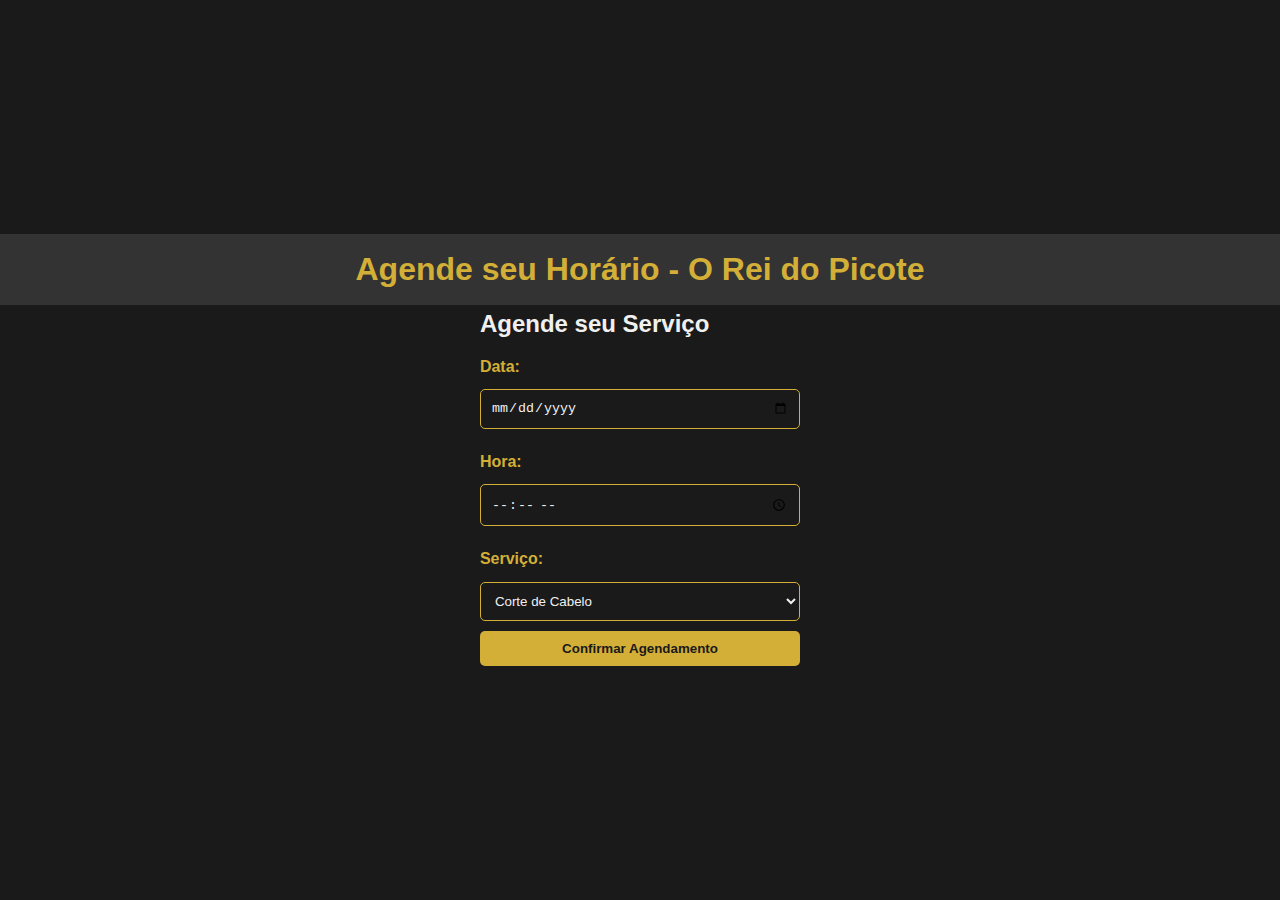
==== Barbearia/agendamentos.html @ 7578f822 "Add files via upload" ====
<!DOCTYPE html>
<html lang="en">
<head>
    <meta charset="UTF-8">
    <meta name="viewport" content="width=device-width, initial-scale=1.0">
    <title>Agendamentos - O Rei do Picote</title>
    <link rel="stylesheet" href="styles.css">
    
</head>
<body>
  <header>
    <h1>Agende seu Horário - O Rei do Picote</h1>
  </header>

  <section id="agendamentos">
    <h2>Agende seu Serviço</h2>
    <form>
      <label for="data">Data:</label>
      <input type="date" id="data" required>

      <label for="hora">Hora:</label>
      <input type="time" id="hora" required>

      <label for="servico">Serviço:</label>
      <select id="servico">
        <option value="corte-cabelo">Corte de Cabelo</option>
        <option value="corte-barba">Corte de Barba</option>
        <option value="sobrancelha">Sobrancelha</option>
      </select>

      <button type="submit">Confirmar Agendamento</button>
    </form>
  </section>
</body>
</html>
---- Barbearia/styles.css ----
/* Paleta de cores */
:root {
  --bg-color: #1a1a1a; /* Fundo escuro */
  --text-color: #f0f0f0; /* Texto claro */
  --primary-color: #d4af37; /* Dourado */
  --secondary-color: #333; /* Cinza escuro */
  --accent-color: #ff6f61; /* Destaque */
}

/* Reset */
body, h1, h2, h3, p, ul, li, form, input, button {
  margin: 0;
  padding: 0;
  box-sizing: border-box;
}

body {
  font-family: 'Arial', sans-serif;
  background-color: var(--bg-color);
  color: var(--text-color);
  line-height: 1.6;
  margin: 0;
  display: flex;
  flex-direction: column;
  align-items: center;
  justify-content: center;
  min-height: 100vh;
}

/* Estilo do Header */
header {
  background-color: var(--secondary-color);
  width: 100%;
  padding: 10px 20px;
  text-align: center;
}

header h1 {
  font-size: 2rem;
  color: var(--primary-color);
}

/* Splash Screen */
#splash {
  display: flex;
  flex-direction: column;
  align-items: center;
  justify-content: center;
  text-align: center;
  height: 100vh;
  background: var(--bg-color);
}

#splash img {
  width: 150px;
  height: auto;
  margin-top: 20px;
}

#splash h2 {
  color: var(--primary-color);
  font-size: 1.8rem;
}

/* Login */
#login {
  display: flex;
  flex-direction: column;
  align-items: center;
  justify-content: center;
  height: 100vh;
}

#login form {
  background: var(--secondary-color);
  padding: 20px;
  border-radius: 10px;
  box-shadow: 0 4px 8px rgba(0, 0, 0, 0.3);
}

#login input {
  width: 100%;
  padding: 10px;
  margin: 10px 0;
  border: 1px solid var(--primary-color);
  border-radius: 5px;
  background: var(--bg-color);
  color: var(--text-color);
}

#login button {
  width: 100%;
  padding: 10px;
  background: var(--primary-color);
  border: none;
  border-radius: 5px;
  color: var(--bg-color);
  font-weight: bold;
  cursor: pointer;
}

#login button:hover {
  background: var(--accent-color);
}

/* Menu */
nav {
  background: var(--secondary-color);
  padding: 15px;
  width: 100%;
  display: flex;
  justify-content: space-around;
  position: fixed;
  bottom: 0;
}

nav ul {
  list-style: none;
  display: flex;
  gap: 20px;
}

nav a {
  text-decoration: none;
  color: var(--text-color);
  font-weight: bold;
}

nav a:hover {
  color: var(--primary-color);
}

/* Serviços */
#servicos ul {
  list-style: none;
  padding: 0;
}

#servicos ul li {
  background: var(--secondary-color);
  margin: 10px 0;
  padding: 10px;
  border-radius: 5px;
}

/* Formulários (Agendamentos) */
form label {
  display: block;
  margin-top: 10px;
  font-weight: bold;
  color: var(--primary-color);
}

form input, form select {
  width: 100%;
  padding: 10px;
  margin: 10px 0;
  border: 1px solid var(--primary-color);
  border-radius: 5px;
  background: var(--bg-color);
  color: var(--text-color);
}

form button {
  width: 100%;
  padding: 10px;
  background: var(--primary-color);
  border: none;
  border-radius: 5px;
  color: var(--bg-color);
  font-weight: bold;
  cursor: pointer;
}

/* Galeria */
.galeria-container {
  display: flex;
  gap: 10px;
  flex-wrap: wrap;
  justify-content: center;
}

.galeria-container img {
  width: 100px;
  height: 100px;
  border-radius: 5px;
  object-fit: cover;
}

/* Barbeiros */
.barbeiros-container {
  display: flex;
  flex-wrap: wrap;
  gap: 20px;
  justify-content: center;
}

.barbeiro-item {
  text-align: center;
  color: var(--text-color);
}

.barbeiro-item img {
  width: 100px;
  height: 100px;
  border-radius: 50%;
  margin-bottom: 10px;
}

/* Histórico */
#historico ul {
  list-style: none;
  padding: 0;
}

#historico ul li {
  background: var(--secondary-color);
  margin: 10px 0;
  padding: 10px;
  border-radius: 5px;
  color: var(--text-color);
}

/* Responsividade */
@media (max-width: 768px) {
  nav ul {
    flex-direction: column;
    align-items: center;
  }

  .galeria-container img, .barbeiro-item img {
    width: 80px;
    height: 80px;
  }
}
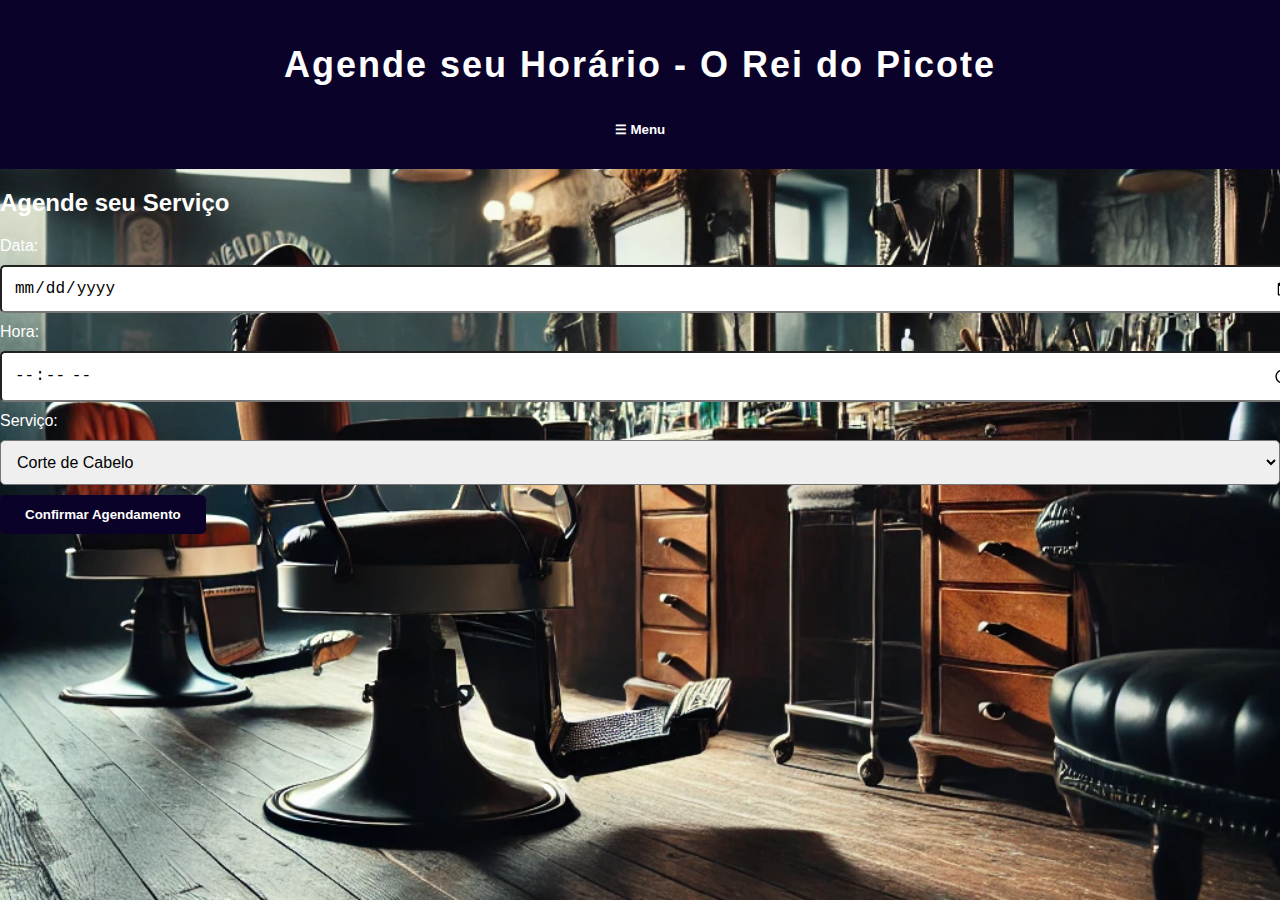
==== commit a553f576: "Add files via upload" ====
--- a/Barbearia/agendamentos.html
+++ b/Barbearia/agendamentos.html
@@ -10,6 +10,29 @@
 <body>
   <header>
     <h1>Agende seu Horário - O Rei do Picote</h1>
+
+    <nav class="menu-hamburguer">
+      <button id="menu-toggle">☰ Menu</button>
+      <ul id="menu" style="display: none;">
+        <li><a href="menu.html">Home</a></li>
+        <li><a href="servicos.html">Serviços</a></li>
+        <li><a href="agendamentos.html">Agendamentos</a></li>
+        <li><a href="galeria.html">Galeria</a></li>
+        <li><a href="equipe.html">Barbeiros</a></li>
+        <li><a href="historico.html">Histórico</a></li>
+      </ul>
+    </nav>
+  
+    <script>
+
+      document.getElementById('menu-toggle').addEventListener('click', () => {
+
+        const menu = document.getElementById('menu');
+        menu.style.display = menu.style.display === 'none' ? 'block' : 'none';
+
+      });
+
+    </script>
   </header>
 
   <section id="agendamentos">
--- a/Barbearia/styles.css
+++ b/Barbearia/styles.css
@@ -1,235 +1,151 @@
-/* Paleta de cores */
-:root {
-  --bg-color: #1a1a1a; /* Fundo escuro */
-  --text-color: #f0f0f0; /* Texto claro */
-  --primary-color: #d4af37; /* Dourado */
-  --secondary-color: #333; /* Cinza escuro */
-  --accent-color: #ff6f61; /* Destaque */
+
+/* Estilos Globais */
+body {
+  font-family: Arial, sans-serif;
+  margin: 0;
+  padding: 0;
+  background-image: url('imagem/1d44b5ab-3e96-4799-b6c2-75075660b7f4.webp'); 
+  background-size: cover;
+  background-position: center; 
+  background-repeat: no-repeat;
+  min-height: 100vh; 
+  color: #fff; 
 }
 
-/* Reset */
-body, h1, h2, h3, p, ul, li, form, input, button {
-  margin: 0;
-  padding: 0;
-  box-sizing: border-box;
-}
-
-body {
-  font-family: 'Arial', sans-serif;
-  background-color: var(--bg-color);
-  color: var(--text-color);
-  line-height: 1.6;
-  margin: 0;
-  display: flex;
-  flex-direction: column;
-  align-items: center;
-  justify-content: center;
-  min-height: 100vh;
-}
-
-/* Estilo do Header */
-header {
-  background-color: var(--secondary-color);
-  width: 100%;
-  padding: 10px 20px;
-  text-align: center;
-}
 
 header h1 {
-  font-size: 2rem;
-  color: var(--primary-color);
+  text-align: center;
 }
 
 /* Splash Screen */
 #splash {
+  position: absolute;
+  width: 100%;
+  height: 100%;
   display: flex;
-  flex-direction: column;
+  justify-content: center;
   align-items: center;
-  justify-content: center;
-  text-align: center;
-  height: 100vh;
-  background: var(--bg-color);
+  background-color: #ffffff;
+  background-image: url('imagem/DALL·E\ 2024-12-20\ 18.11.12\ -\ A\ modern\ and\ stylish\ barbershop\ interior\,\ featuring\ sleek\ wooden\ chairs\,\ a\ large\ mirror\,\ and\ bright\ ambient\ lighting.\ The\ floor\ is\ made\ of\ polished\ wo.webp'); 
+  background-size: cover;
+  background-position: center;
 }
 
-#splash img {
-  width: 150px;
-  height: auto;
-  margin-top: 20px;
+.splash-container h2 {
+  font-size: 60px;
+  color: #fff;
+  text-shadow: 2px 2px 4px rgba(0, 0, 0, 0);
+  font-weight: bold;
+  font-family:'Arial Narrow Bold';
 }
 
-#splash h2 {
-  color: var(--primary-color);
-  font-size: 1.8rem;
+#splash.hide {
+  opacity: 0;
+  visibility: hidden;
 }
 
-/* Login */
-#login {
-  display: flex;
-  flex-direction: column;
-  align-items: center;
-  justify-content: center;
-  height: 100vh;
+/* Estilos do Header */
+header {
+  background-color: #0a0229;
+  color: #fff;
+  padding: 20px;
+  text-align: center;
+  box-shadow: 0 2px 10px rgba(0, 0, 0, 0);
 }
 
-#login form {
-  background: var(--secondary-color);
-  padding: 20px;
-  border-radius: 10px;
-  box-shadow: 0 4px 8px rgba(0, 0, 0, 0.3);
+header h1 {
+  font-size: 36px;
+  letter-spacing: 2px;
 }
 
-#login input {
-  width: 100%;
-  padding: 10px;
-  margin: 10px 0;
-  border: 1px solid var(--primary-color);
-  border-radius: 5px;
-  background: var(--bg-color);
-  color: var(--text-color);
-}
-
-#login button {
-  width: 100%;
-  padding: 10px;
-  background: var(--primary-color);
+/* Botões */
+button, a {
+  background-color: #0a0229;
+  color: #fff;
+  padding: 12px 25px;
   border: none;
   border-radius: 5px;
-  color: var(--bg-color);
-  font-weight: bold;
-  cursor: pointer;
-}
-
-#login button:hover {
-  background: var(--accent-color);
-}
-
-/* Menu */
-nav {
-  background: var(--secondary-color);
-  padding: 15px;
-  width: 100%;
-  display: flex;
-  justify-content: space-around;
-  position: fixed;
-  bottom: 0;
-}
-
-nav ul {
-  list-style: none;
-  display: flex;
-  gap: 20px;
-}
-
-nav a {
-  text-decoration: none;
-  color: var(--text-color);
   font-weight: bold;
 }
 
-nav a:hover {
-  color: var(--primary-color);
+button:hover, a:hover {
+  background-color: #1a1644;
 }
 
-/* Serviços */
-#servicos ul {
+/* Menu Hamburguer */
+#menu {
+  display: none;
+  background-color: #0a0229;
+  position: absolute;
+  top: 50px;
+  right: 0;
+  width: 200px;
+  padding: 0;
+  margin: 0;
   list-style: none;
-  padding: 0;
+  text-align: center;
+  border-radius: 10px;
+  box-shadow: 0 2px 10px rgba(0, 0, 0, 0.1);
 }
 
-#servicos ul li {
-  background: var(--secondary-color);
+#menu li {
   margin: 10px 0;
+}
+
+#menu li a {
+  color: #fff;
+  text-decoration: none;
+  font-size: 18px;
   padding: 10px;
+  display: block;
   border-radius: 5px;
 }
 
-/* Formulários (Agendamentos) */
-form label {
-  display: block;
-  margin-top: 10px;
-  font-weight: bold;
-  color: var(--primary-color);
-}
-
-form input, form select {
-  width: 100%;
-  padding: 10px;
-  margin: 10px 0;
-  border: 1px solid var(--primary-color);
-  border-radius: 5px;
-  background: var(--bg-color);
-  color: var(--text-color);
-}
-
-form button {
-  width: 100%;
-  padding: 10px;
-  background: var(--primary-color);
-  border: none;
-  border-radius: 5px;
-  color: var(--bg-color);
-  font-weight: bold;
-  cursor: pointer;
+#menu li a:hover {
+  background-color: #1a1644;
 }
 
 /* Galeria */
-.galeria-container {
+.galeria-container img {
+  width: 100%;
+  max-width: 300px;
+  margin: 15px;
+  border-radius: 10px;
+  box-shadow: 0 4px 8px rgba(0, 0, 0, 0.2);
+}
+
+.galeria-container img:hover {
+  transform: scale(1.1);
+}
+
+/* Formulários */
+input, select {
+  width: 100%;
+  padding: 12px;
+  margin: 10px 0;
+  border-radius: 5px;
+  font-size: 16px;
+}
+
+/* Equipe */
+.barbeiros-container {
   display: flex;
-  gap: 10px;
   flex-wrap: wrap;
   justify-content: center;
+  gap: 20px; 
+  padding: 20px;
 }
 
-.galeria-container img {
-  width: 100px;
-  height: 100px;
-  border-radius: 5px;
+.barbeiro-item {
+  width: 500px;
+  height: 500px;
+  box-shadow: 0 4px 8px rgba(0, 0, 0, 0.2);
+}
+
+.barbeiro-item img {
+  width: 100%;
+  height: 100%;
   object-fit: cover;
 }
 
-/* Barbeiros */
-.barbeiros-container {
-  display: flex;
-  flex-wrap: wrap;
-  gap: 20px;
-  justify-content: center;
-}
 
-.barbeiro-item {
-  text-align: center;
-  color: var(--text-color);
-}
-
-.barbeiro-item img {
-  width: 100px;
-  height: 100px;
-  border-radius: 50%;
-  margin-bottom: 10px;
-}
-
-/* Histórico */
-#historico ul {
-  list-style: none;
-  padding: 0;
-}
-
-#historico ul li {
-  background: var(--secondary-color);
-  margin: 10px 0;
-  padding: 10px;
-  border-radius: 5px;
-  color: var(--text-color);
-}
-
-/* Responsividade */
-@media (max-width: 768px) {
-  nav ul {
-    flex-direction: column;
-    align-items: center;
-  }
-
-  .galeria-container img, .barbeiro-item img {
-    width: 80px;
-    height: 80px;
-  }
-}
